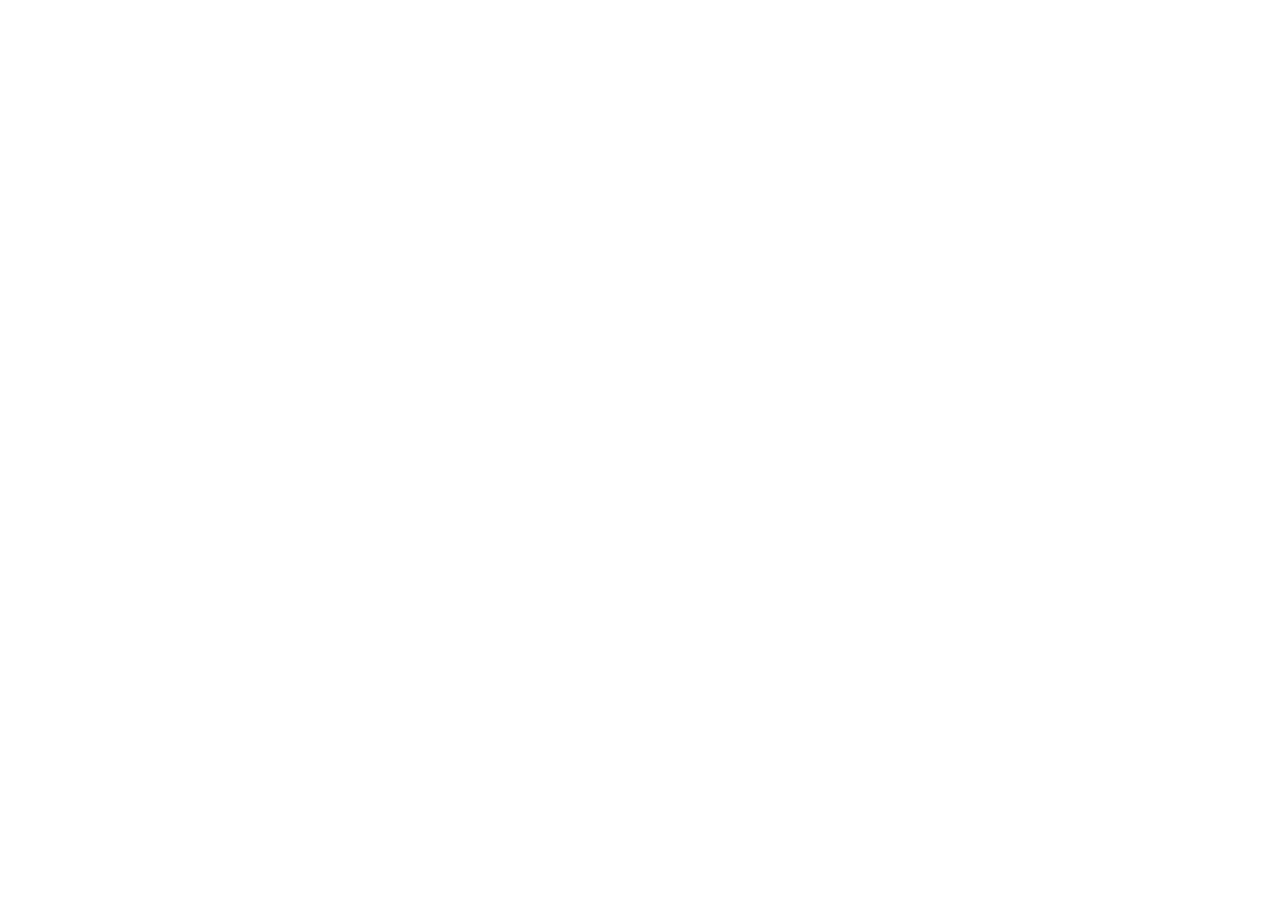
==== src/main/resources/templates/card-detail.html @ 4bf2899d "Add Card Function succesful tested" ====
<!DOCTYPE html>
<html lang="en" xmlns:th="http://www.thymeleaf.org">
<head>
    <meta charset="UTF-8">
    <title>Card Detail</title>
</head>
<body>
<div th:replace="~{fragments/navbar :: navbar}"></div>
<div class="card card-profile">
    <img th:src="${card.getPictureRef()}" alt="">
    <div class="card-body">
        <h5 class="card-title" th:text="${card.getCardName()}"></h5>
        <p class="card-text" th:text="${card.getCardType()}"></p>
        <p class="card-text" th:text="${card.getColor()}"></p>
        <p class="card-text" th:text="${card.getSet()}"></p>
        <p class="card-text" th:text="${card.getRarity()}"></p>
        <p class="card-text" th:text="${card.getManaCost()}"></p>
        <p class="card-text" th:text="${card.getRuleText()}"></p>
        <p class="card-text" th:if="${card.getAttack() != null}">
            <span class="card-text" th:text="${card.getAttack()}"></span>
        </p>
        <p class="card-text" th:if="${card.getDefense() != null}">
            <span class="card-text" th:text="${card.getDefense()}"></span>
        </p>

    </div>
</div>


</body>
</html>
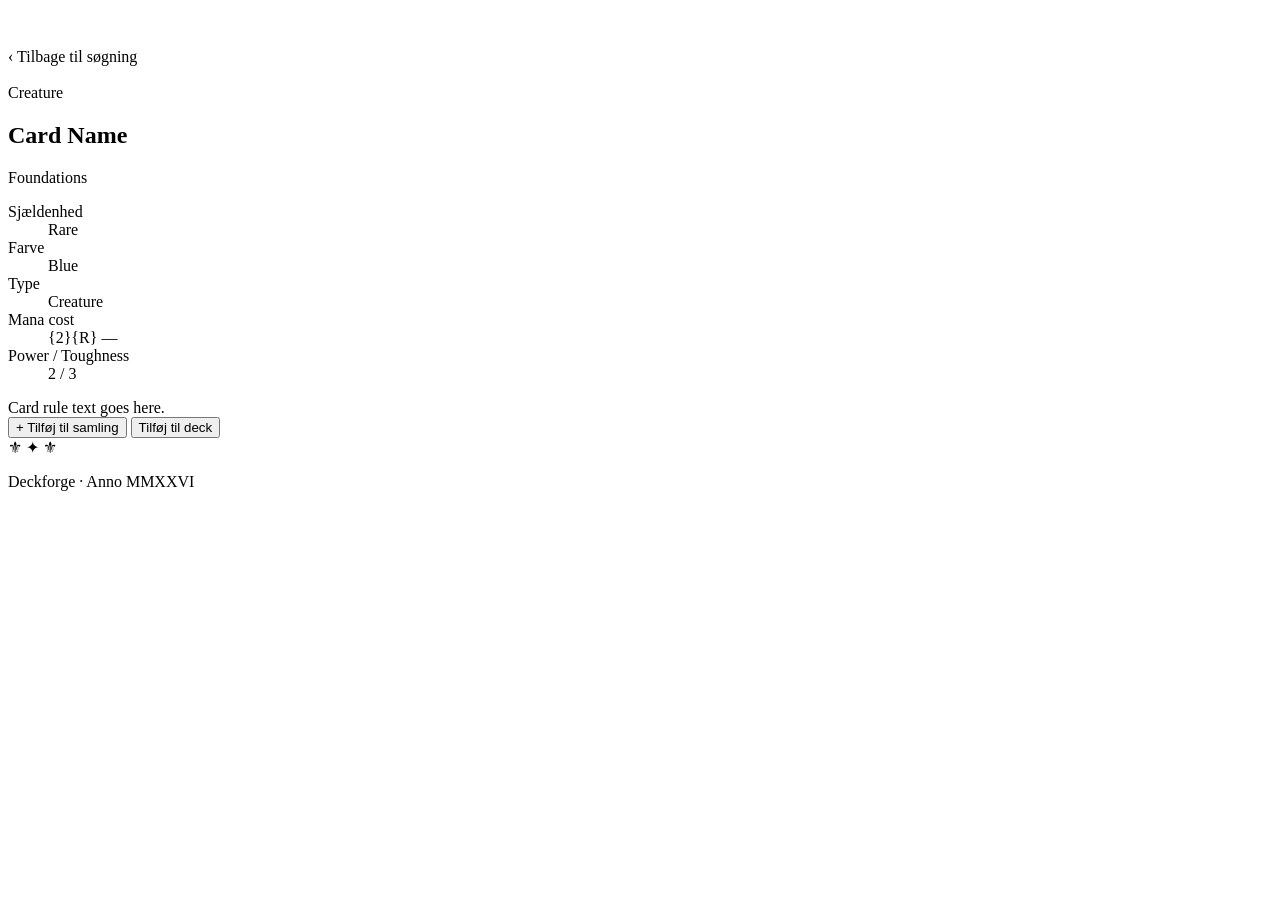
==== commit f5957c06: "Merge remote-tracking branch 'origin/master' # Conflicts: #	src/main/resources/templates/card-list.h" ====
--- a/src/main/resources/templates/card-detail.html
+++ b/src/main/resources/templates/card-detail.html
@@ -1,8 +1,11 @@
 <!DOCTYPE html>
-<html lang="en" xmlns:th="http://www.thymeleaf.org">
+<html lang="da" xmlns:th="http://www.thymeleaf.org"
+      xmlns:sec="http://www.thymeleaf.org/extras/spring-security6">
 <head>
     <meta charset="UTF-8">
-    <title>Card Detail</title>
+    <meta name="viewport" content="width=device-width, initial-scale=1.0">
+    <title th:text="|${card.cardName} - Deckforge|">Kort</title>
+    <link rel="stylesheet" th:href="@{/css/style.css}">
 </head>
 <body>
 <div th:replace="~{fragments/navbar :: navbar}"></div>
@@ -10,7 +13,7 @@
     <img th:src="${card.getPictureRef()}" alt="">
     <div class="card-body">
         <h5 class="card-title" th:text="${card.getCardName()}"></h5>
-        <p class="card-text" th:text="${card.getCardType()}"></p>
+        <p class="card-text" th:text="${card.getCardTypes()}"></p>
         <p class="card-text" th:text="${card.getColor()}"></p>
         <p class="card-text" th:text="${card.getSet()}"></p>
         <p class="card-text" th:text="${card.getRarity()}"></p>
@@ -27,5 +30,75 @@
 </div>
 
 
+<div th:replace="~{fragments/navbar :: navbar}"></div>
+
+<section class="card-detail-page">
+    <div class="container">
+
+        <a th:href="@{/cards/card-search}" class="hero-eyebrow"
+           style="display: inline-block; margin-bottom: var(--space-6);">
+            ‹ Tilbage til søgning
+        </a>
+
+        <div class="card-detail-layout">
+
+            <div class="card-detail-art">
+                <img th:src="${card.pictureRef}" th:alt="${card.cardName}">
+            </div>
+
+            <div class="card-detail-info">
+                <span class="hero-eyebrow"
+                      th:text="${card.cardTypes}">Creature</span>
+                <h1 th:text="${card.cardName}">Card Name</h1>
+                <p class="card-detail-tagline" th:text="${card.set}">Foundations</p>
+
+                <dl class="card-detail-meta-grid">
+                    <dt>Sjældenhed</dt>
+                    <dd>
+                        <span class="rarity-pill"
+                              th:classappend="|rarity-${#strings.toLowerCase(card.rarity)}|"
+                              th:text="${card.rarity}">Rare</span>
+                    </dd>
+
+                    <dt>Farve</dt>
+                    <dd th:text="${card.color}">Blue</dd>
+
+                    <dt>Type</dt>
+                    <dd th:text="${card.cardTypes}">Creature</dd>
+
+                    <dt>Mana cost</dt>
+                    <dd>
+                        <span th:if="${!#strings.isEmpty(card.manaCost)}" th:text="${card.manaCost}">{2}{R}</span>
+                        <span th:if="${#strings.isEmpty(card.manaCost)}">&mdash;</span>
+                    </dd>
+
+                    <dt th:if="${card.attack > 0 or card.defense > 0}">Power / Toughness</dt>
+                    <dd th:if="${card.attack > 0 or card.defense > 0}"
+                        th:text="|${card.attack} / ${card.defense}|">2 / 3</dd>
+                </dl>
+
+                <div class="card-rule-text" th:text="${card.ruleText}">
+                    Card rule text goes here.
+                </div>
+
+                <div class="hero-actions" style="justify-content: flex-start; margin-top: var(--space-8);"
+                     sec:authorize="isAuthenticated()">
+                    <button type="button" class="btn btn-primary">+ Tilføj til samling</button>
+                    <button type="button" class="btn btn-secondary">Tilføj til deck</button>
+                </div>
+            </div>
+
+        </div>
+
+    </div>
+</section>
+
+<footer class="footer">
+    <div class="container">
+        <div class="footer-ornament">⚜ ✦ ⚜</div>
+        <p class="footer-text">Deckforge · Anno MMXXVI</p>
+    </div>
+</footer>
+
 </body>
-</html>+</html>
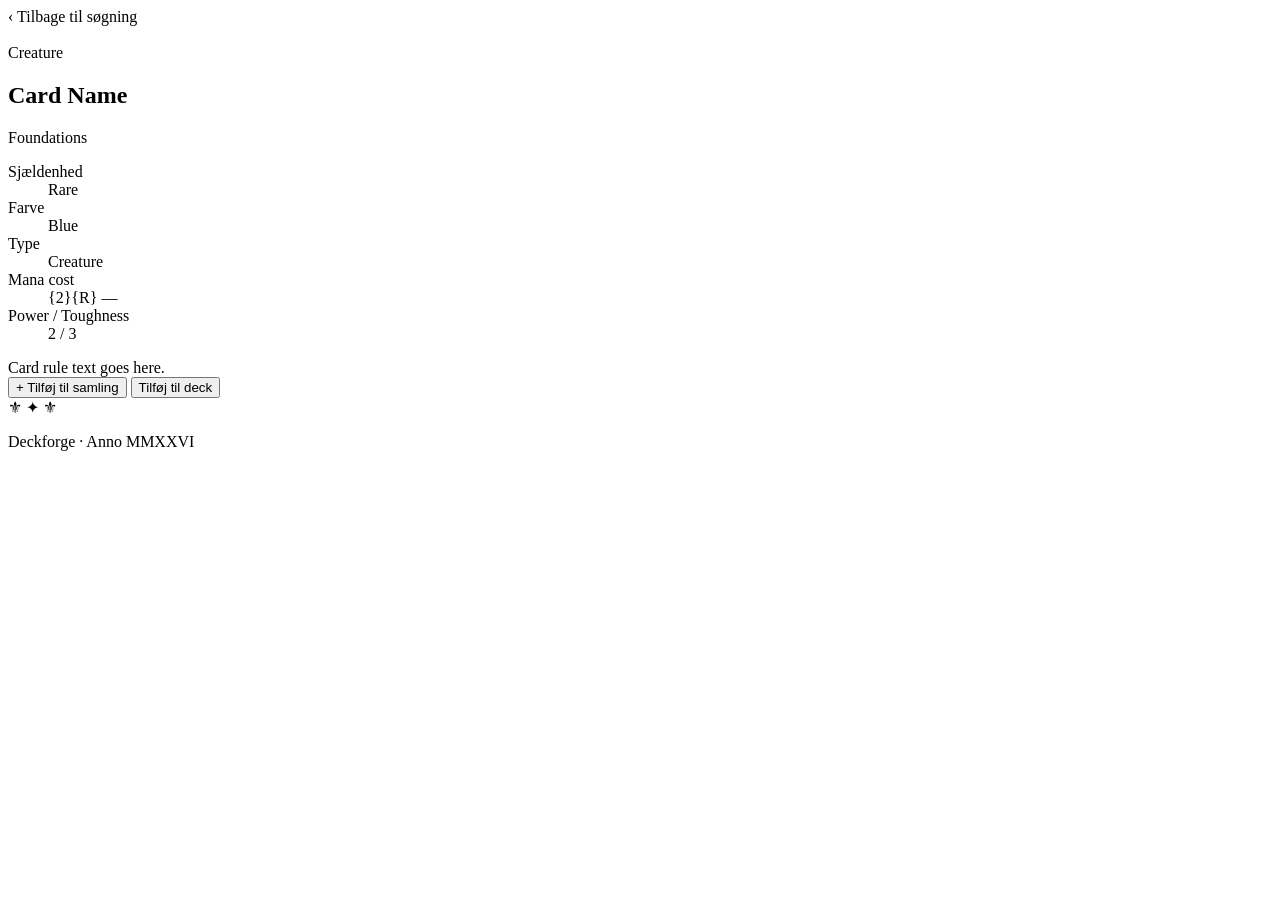
==== commit cd722de2: "Spring boot security login tested and works." ====
--- a/src/main/resources/templates/card-detail.html
+++ b/src/main/resources/templates/card-detail.html
@@ -8,28 +8,6 @@
     <link rel="stylesheet" th:href="@{/css/style.css}">
 </head>
 <body>
-<div th:replace="~{fragments/navbar :: navbar}"></div>
-<div class="card card-profile">
-    <img th:src="${card.getPictureRef()}" alt="">
-    <div class="card-body">
-        <h5 class="card-title" th:text="${card.getCardName()}"></h5>
-        <p class="card-text" th:text="${card.getCardTypes()}"></p>
-        <p class="card-text" th:text="${card.getColor()}"></p>
-        <p class="card-text" th:text="${card.getSet()}"></p>
-        <p class="card-text" th:text="${card.getRarity()}"></p>
-        <p class="card-text" th:text="${card.getManaCost()}"></p>
-        <p class="card-text" th:text="${card.getRuleText()}"></p>
-        <p class="card-text" th:if="${card.getAttack() != null}">
-            <span class="card-text" th:text="${card.getAttack()}"></span>
-        </p>
-        <p class="card-text" th:if="${card.getDefense() != null}">
-            <span class="card-text" th:text="${card.getDefense()}"></span>
-        </p>
-
-    </div>
-</div>
-
-
 <div th:replace="~{fragments/navbar :: navbar}"></div>
 
 <section class="card-detail-page">
@@ -48,7 +26,7 @@
 
             <div class="card-detail-info">
                 <span class="hero-eyebrow"
-                      th:text="${card.cardTypes}">Creature</span>
+                      th:text="${card.cardType}">Creature</span>
                 <h1 th:text="${card.cardName}">Card Name</h1>
                 <p class="card-detail-tagline" th:text="${card.set}">Foundations</p>
 
@@ -64,7 +42,7 @@
                     <dd th:text="${card.color}">Blue</dd>
 
                     <dt>Type</dt>
-                    <dd th:text="${card.cardTypes}">Creature</dd>
+                    <dd th:text="${card.cardType}">Creature</dd>
 
                     <dt>Mana cost</dt>
                     <dd>
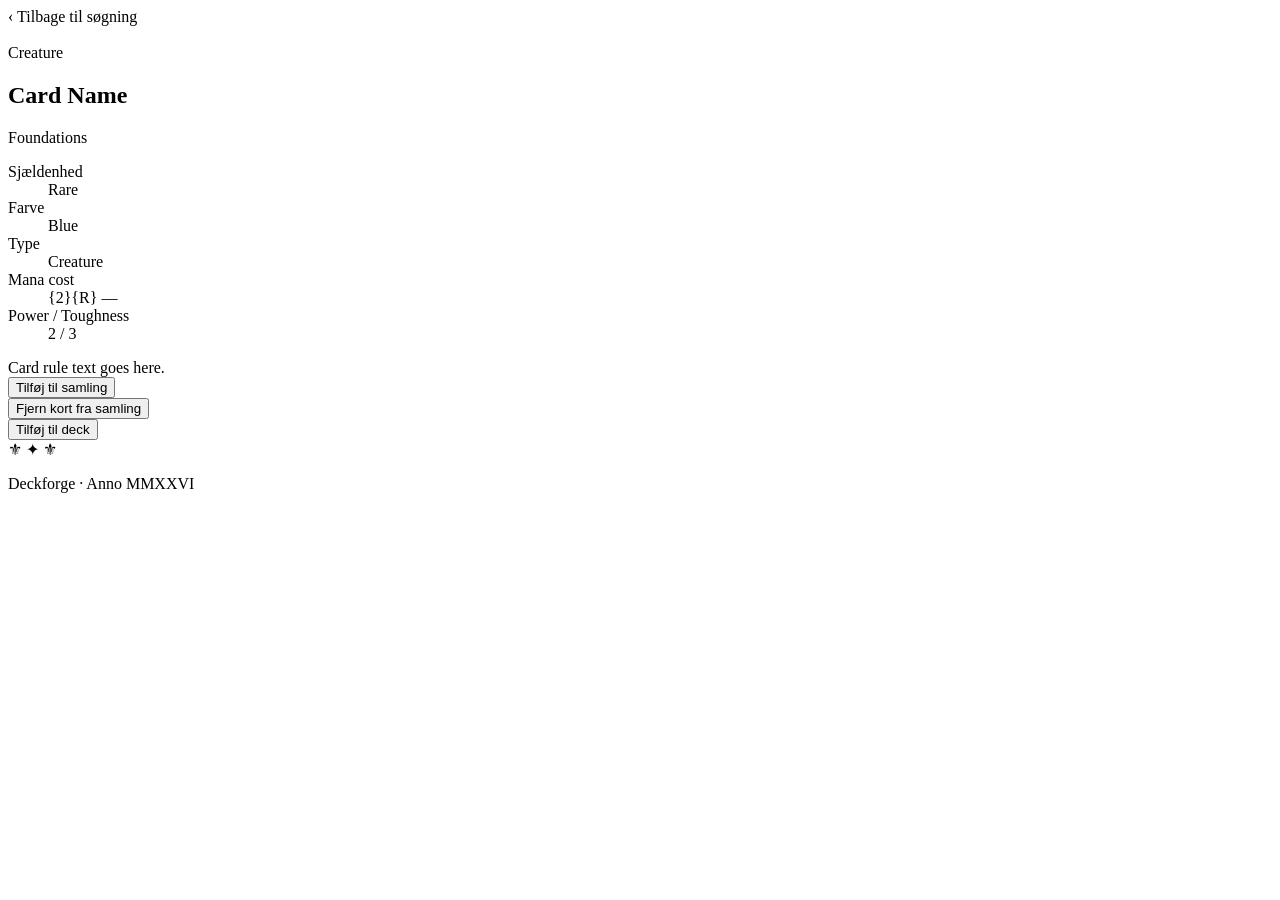
==== commit 8bdf6945: "Added: Add + Delete from Collection" ====
--- a/src/main/resources/templates/card-detail.html
+++ b/src/main/resources/templates/card-detail.html
@@ -5,6 +5,8 @@
     <meta charset="UTF-8">
     <meta name="viewport" content="width=device-width, initial-scale=1.0">
     <title th:text="|${card.cardName} - Deckforge|">Kort</title>
+    <meta name="_csrf" th:content="${_csrf.token}"/>
+    <meta name="_csrf_header" th:content="${_csrf.headerName}"/>
     <link rel="stylesheet" th:href="@{/css/style.css}">
 </head>
 <body>
@@ -26,7 +28,7 @@
 
             <div class="card-detail-info">
                 <span class="hero-eyebrow"
-                      th:text="${card.cardType}">Creature</span>
+                      th:text="${card.cardTypes}">Creature</span>
                 <h1 th:text="${card.cardName}">Card Name</h1>
                 <p class="card-detail-tagline" th:text="${card.set}">Foundations</p>
 
@@ -42,7 +44,7 @@
                     <dd th:text="${card.color}">Blue</dd>
 
                     <dt>Type</dt>
-                    <dd th:text="${card.cardType}">Creature</dd>
+                    <dd th:text="${card.cardTypes}">Creature</dd>
 
                     <dt>Mana cost</dt>
                     <dd>
@@ -61,7 +63,12 @@
 
                 <div class="hero-actions" style="justify-content: flex-start; margin-top: var(--space-8);"
                      sec:authorize="isAuthenticated()">
-                    <button type="button" class="btn btn-primary">+ Tilføj til samling</button>
+                    <form id="add-to-collection" th:action="@{/collection/card-detail/{id}/add(id=${card.id})}" method="post">
+                        <button type="submit" class="btn btn-secondary">Tilføj til samling</button>
+                    </form>
+                    <form id="remove-from-collection" th:if="${hasCard}" th:action="@{/collection/card-detail/{id}/remove(id=${card.id})}" method="post">
+                        <button type="submit" class="btn btn-secondary">Fjern kort fra samling</button>
+                    </form>
                     <button type="button" class="btn btn-secondary">Tilføj til deck</button>
                 </div>
             </div>
@@ -78,5 +85,34 @@
     </div>
 </footer>
 
+<script>
+    function setupForm(id, successMessage) {
+        var form = document.getElementById(id);
+        if (!form) return;
+        form.addEventListener('submit', function(e) {
+            e.preventDefault();
+            var csrfToken = document.querySelector('meta[name="_csrf"]').content;
+            var csrfHeader = document.querySelector('meta[name="_csrf_header"]').content;
+            var headers = {};
+            headers[csrfHeader] = csrfToken;
+            fetch(this.action, { method: 'POST', headers: headers })
+                .then(function(response) {
+                    if (response.ok) showToast(successMessage);
+                    else showToast('Noget gik galt.');
+                });
+        });
+    }
+
+    setupForm('add-to-collection', 'Kort tilføjet til samling!');
+    setupForm('remove-from-collection', 'Kort fjernet fra samling!');
+
+    function showToast(message) {
+        var toast = document.createElement('div');
+        toast.className = 'toast-notification';
+        toast.textContent = message;
+        document.body.appendChild(toast);
+        setTimeout(function() { toast.remove(); }, 3000);
+    }
+</script>
 </body>
 </html>
